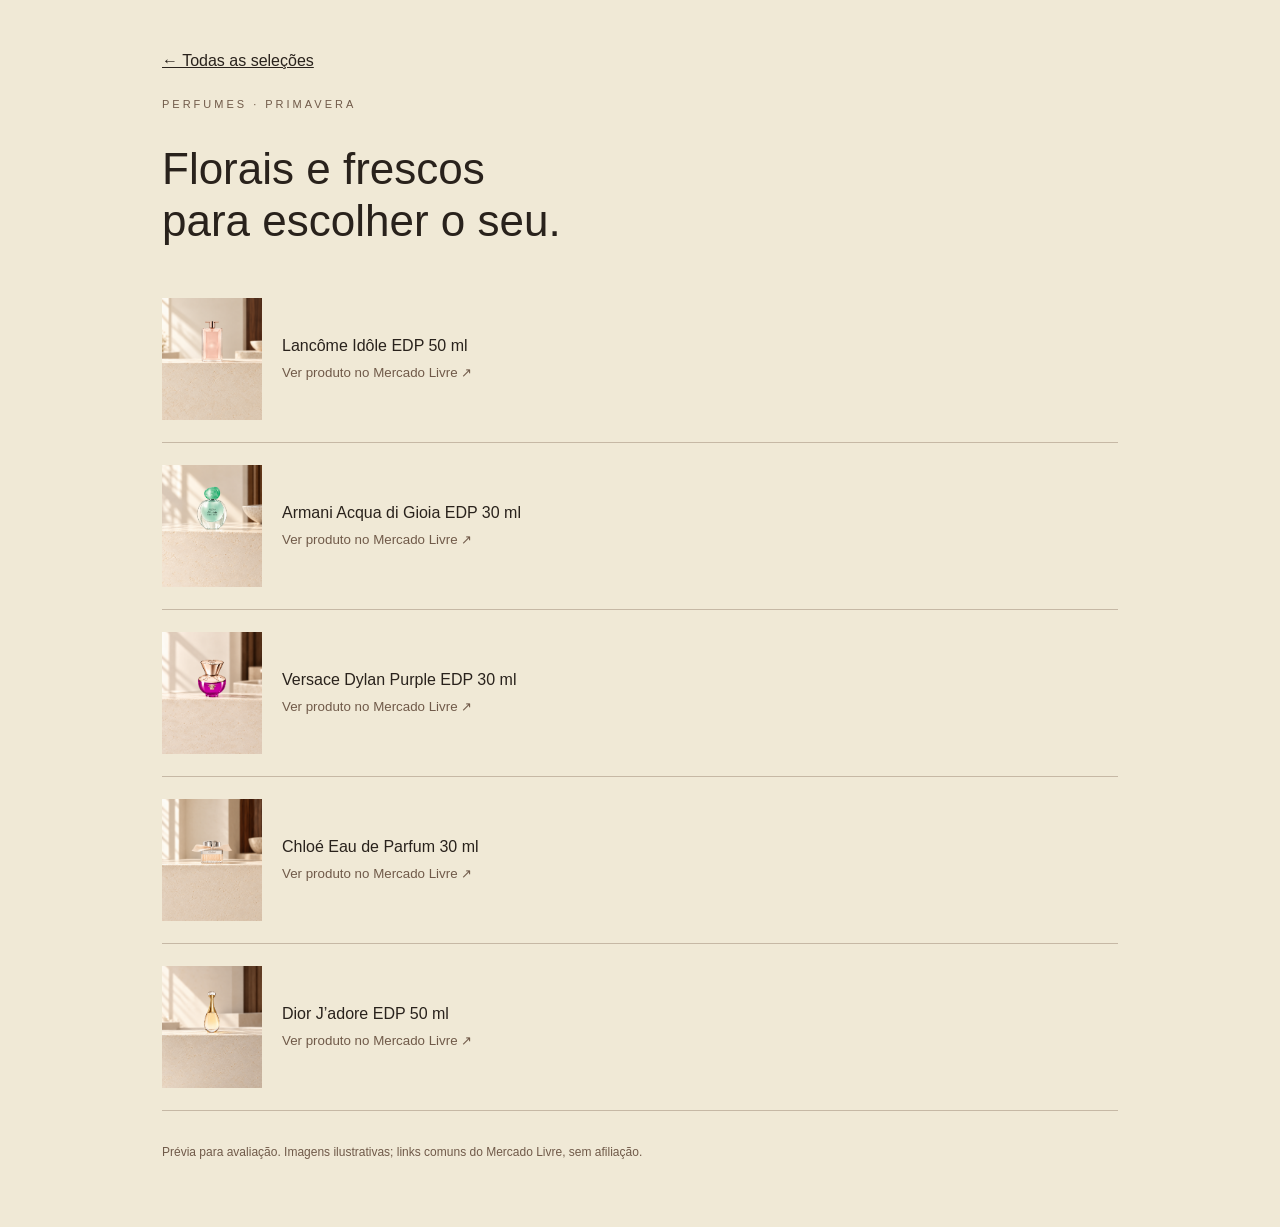
==== posts/primavera/index.html @ 3339a038 "Publica site Linkeria com identidade editorial e seleção de perfumes" ====
<!doctype html><html lang="pt-BR"><head><meta charset="utf-8"><meta name="viewport" content="width=device-width,initial-scale=1"><title>Perfumes de primavera · Linkeria</title><link rel="stylesheet" href="../../estilo.css"><meta name="description" content="Linkeria: seleções de produtos para seu dia, sua casa e seu estilo."><meta name="theme-color" content="#f0e9d6"><link rel="icon" href="../../assets/perfil.png"></head><body><main><a class="back" href="../../index.html">← Todas as seleções</a><p class="eyebrow">Perfumes · Primavera</p><h1>Florais e frescos<br>para escolher o seu.</h1><a class="product" href="https://www.mercadolivre.com.br/idole-lancome-perfume-feminino-eau-de-parfum-fragrancia-chipre-floral-com-notas-de-rosas-centifolia-damascena-e-jasmim-e-toque-frutado-cremoso-50ml/p/MLB16131334?pdp_filters=item_id:MLB3822701279" target="_blank" rel="noopener noreferrer"><img src="../../assets/idole.png" alt="Lancôme Idôle EDP 50 ml"><span>Lancôme Idôle EDP 50 ml<small>Ver produto no Mercado Livre ↗</small></span></a><a class="product" href="https://www.mercadolivre.com.br/armani-beauty-perfume-feminino-acqua-di-gioia-eau-de-parfum-30ml/p/MLB6093115?pdp_filters=item_id:MLB4435036555" target="_blank" rel="noopener noreferrer"><img src="../../assets/armani.png" alt="Armani Acqua di Gioia EDP 30 ml"><span>Armani Acqua di Gioia EDP 30 ml<small>Ver produto no Mercado Livre ↗</small></span></a><a class="product" href="https://www.mercadolivre.com.br/versace-dylan-purple-perfume-feminino-eau-de-parfum-30ml/p/MLB26085220?pdp_filters=item_id:MLB4033404662" target="_blank" rel="noopener noreferrer"><img src="../../assets/versace.png" alt="Versace Dylan Purple EDP 30 ml"><span>Versace Dylan Purple EDP 30 ml<small>Ver produto no Mercado Livre ↗</small></span></a><a class="product" href="https://www.mercadolivre.com.br/perfume-chloe-eau-de-parfum--edp--30ml-feminino/up/MLBU1708151791?pdp_filters=item_id:MLB1112007177" target="_blank" rel="noopener noreferrer"><img src="../../assets/chloe.png" alt="Chloé Eau de Parfum 30 ml"><span>Chloé Eau de Parfum 30 ml<small>Ver produto no Mercado Livre ↗</small></span></a><a class="product" href="https://www.mercadolivre.com.br/dior-jadore-edp-50ml-feminino/p/MLB6072088?pdp_filters=item_id:MLB5168998475" target="_blank" rel="noopener noreferrer"><img src="../../assets/dior.png" alt="Dior J’adore EDP 50 ml"><span>Dior J’adore EDP 50 ml<small>Ver produto no Mercado Livre ↗</small></span></a><footer>Prévia para avaliação. Imagens ilustrativas; links comuns do Mercado Livre, sem afiliação.</footer></main></body></html>
---- estilo.css ----
*{box-sizing:border-box}html{scroll-behavior:smooth}body{margin:0;background:#f0e9d6;color:#29221c;font:16px 'Century Gothic',Arial,sans-serif}a{color:inherit}main{max-width:1000px;margin:auto;padding:40px 22px 65px}h1{font-size:clamp(27px,5vw,44px);font-weight:400;line-height:1.18}p{line-height:1.65}.eyebrow{font-size:11px;letter-spacing:3px;text-transform:uppercase;color:#705a49}nav{display:flex;gap:10px;flex-wrap:wrap}nav a,.post-button{padding:16px 20px;border:1px solid #b4a18c;text-decoration:none;min-height:48px;display:inline-flex;align-items:center;gap:14px;border-radius:5px;background:#f7f1e5}a:focus-visible{outline:3px solid #705a49;outline-offset:4px}.strip{display:flex;gap:18px;overflow:auto;scroll-snap-type:x mandatory;padding:26px 0}.strip a{flex:0 0 min(84vw,405px);scroll-snap-align:center}.strip img{display:block;width:100%}.profile{width:150px;height:150px;object-fit:cover;border-radius:50%;display:block;margin:0 auto 28px}.bio{max-width:620px;text-align:center;padding-top:70px}.post-button{width:100%;justify-content:space-between;margin:26px 0;text-align:left;padding:22px}.post-button img{width:58px;height:72px;object-fit:cover}.product{display:flex;gap:20px;align-items:center;border-bottom:1px solid #c6b8a5;padding:22px 0;text-decoration:none}.product img{width:100px;height:122px;object-fit:cover;object-position:50% 20%}.product span{flex:1}.product small{display:block;margin-top:10px;color:#705a49}footer{margin-top:32px;font-size:12px;line-height:1.6;color:#705a49}.back{display:inline-block;padding:12px 0;min-height:44px}.gallery{margin-top:35px}button,a{-webkit-tap-highlight-color:transparent}
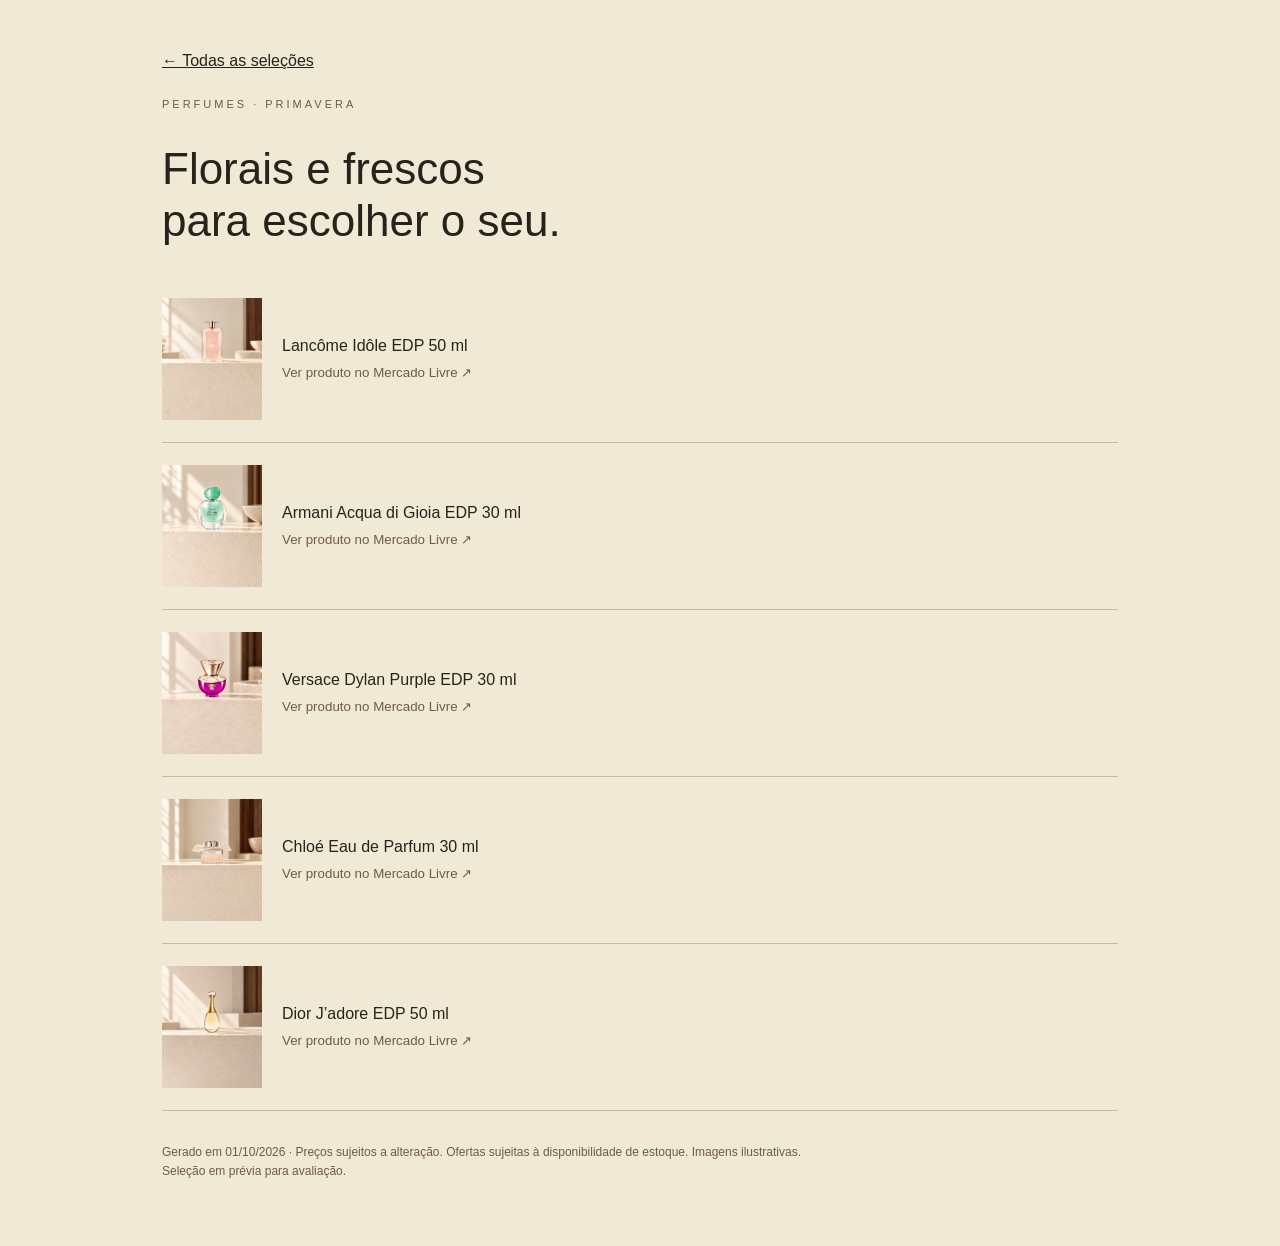
==== commit 6d26e5fb: "Atualiza links dos perfumes e data da seleção" ====
--- a/posts/primavera/index.html
+++ b/posts/primavera/index.html
@@ -1 +1 @@
-<!doctype html><html lang="pt-BR"><head><meta charset="utf-8"><meta name="viewport" content="width=device-width,initial-scale=1"><title>Perfumes de primavera · Linkeria</title><link rel="stylesheet" href="../../estilo.css"><meta name="description" content="Linkeria: seleções de produtos para seu dia, sua casa e seu estilo."><meta name="theme-color" content="#f0e9d6"><link rel="icon" href="../../assets/perfil.png"></head><body><main><a class="back" href="../../index.html">← Todas as seleções</a><p class="eyebrow">Perfumes · Primavera</p><h1>Florais e frescos<br>para escolher o seu.</h1><a class="product" href="https://www.mercadolivre.com.br/idole-lancome-perfume-feminino-eau-de-parfum-fragrancia-chipre-floral-com-notas-de-rosas-centifolia-damascena-e-jasmim-e-toque-frutado-cremoso-50ml/p/MLB16131334?pdp_filters=item_id:MLB3822701279" target="_blank" rel="noopener noreferrer"><img src="../../assets/idole.png" alt="Lancôme Idôle EDP 50 ml"><span>Lancôme Idôle EDP 50 ml<small>Ver produto no Mercado Livre ↗</small></span></a><a class="product" href="https://www.mercadolivre.com.br/armani-beauty-perfume-feminino-acqua-di-gioia-eau-de-parfum-30ml/p/MLB6093115?pdp_filters=item_id:MLB4435036555" target="_blank" rel="noopener noreferrer"><img src="../../assets/armani.png" alt="Armani Acqua di Gioia EDP 30 ml"><span>Armani Acqua di Gioia EDP 30 ml<small>Ver produto no Mercado Livre ↗</small></span></a><a class="product" href="https://www.mercadolivre.com.br/versace-dylan-purple-perfume-feminino-eau-de-parfum-30ml/p/MLB26085220?pdp_filters=item_id:MLB4033404662" target="_blank" rel="noopener noreferrer"><img src="../../assets/versace.png" alt="Versace Dylan Purple EDP 30 ml"><span>Versace Dylan Purple EDP 30 ml<small>Ver produto no Mercado Livre ↗</small></span></a><a class="product" href="https://www.mercadolivre.com.br/perfume-chloe-eau-de-parfum--edp--30ml-feminino/up/MLBU1708151791?pdp_filters=item_id:MLB1112007177" target="_blank" rel="noopener noreferrer"><img src="../../assets/chloe.png" alt="Chloé Eau de Parfum 30 ml"><span>Chloé Eau de Parfum 30 ml<small>Ver produto no Mercado Livre ↗</small></span></a><a class="product" href="https://www.mercadolivre.com.br/dior-jadore-edp-50ml-feminino/p/MLB6072088?pdp_filters=item_id:MLB5168998475" target="_blank" rel="noopener noreferrer"><img src="../../assets/dior.png" alt="Dior J’adore EDP 50 ml"><span>Dior J’adore EDP 50 ml<small>Ver produto no Mercado Livre ↗</small></span></a><footer>Prévia para avaliação. Imagens ilustrativas; links comuns do Mercado Livre, sem afiliação.</footer></main></body></html>+<!doctype html><html lang="pt-BR"><head><meta charset="utf-8"><meta name="viewport" content="width=device-width,initial-scale=1"><title>Perfumes de primavera · Linkeria</title><link rel="stylesheet" href="../../estilo.css"><meta name="description" content="Linkeria: seleções de produtos para seu dia, sua casa e seu estilo."><meta name="theme-color" content="#f0e9d6"><link rel="icon" href="../../assets/perfil.png"></head><body><main><a class="back" href="../../index.html">← Todas as seleções</a><p class="eyebrow">Perfumes · Primavera</p><h1>Florais e frescos<br>para escolher o seu.</h1><a class="product" href="https://meli.la/2iDHAAT" target="_blank" rel="noopener noreferrer"><img src="../../assets/idole.png" alt="Lancôme Idôle EDP 50 ml"><span>Lancôme Idôle EDP 50 ml<small>Ver produto no Mercado Livre ↗</small></span></a><a class="product" href="https://meli.la/1hHAN9k" target="_blank" rel="noopener noreferrer"><img src="../../assets/armani.png" alt="Armani Acqua di Gioia EDP 30 ml"><span>Armani Acqua di Gioia EDP 30 ml<small>Ver produto no Mercado Livre ↗</small></span></a><a class="product" href="https://meli.la/2SzKHfK" target="_blank" rel="noopener noreferrer"><img src="../../assets/versace.png" alt="Versace Dylan Purple EDP 30 ml"><span>Versace Dylan Purple EDP 30 ml<small>Ver produto no Mercado Livre ↗</small></span></a><a class="product" href="https://meli.la/2Q6Zk7v" target="_blank" rel="noopener noreferrer"><img src="../../assets/chloe.png" alt="Chloé Eau de Parfum 30 ml"><span>Chloé Eau de Parfum 30 ml<small>Ver produto no Mercado Livre ↗</small></span></a><a class="product" href="https://meli.la/1gUDsyB" target="_blank" rel="noopener noreferrer"><img src="../../assets/dior.png" alt="Dior J’adore EDP 50 ml"><span>Dior J’adore EDP 50 ml<small>Ver produto no Mercado Livre ↗</small></span></a><footer>Gerado em 01/10/2026 · Preços sujeitos a alteração. Ofertas sujeitas à disponibilidade de estoque. Imagens ilustrativas.<br>Seleção em prévia para avaliação.</footer></main></body></html>
--- a/estilo.css
+++ b/estilo.css
@@ -1 +1,2 @@
-*{box-sizing:border-box}html{scroll-behavior:smooth}body{margin:0;background:#f0e9d6;color:#29221c;font:16px 'Century Gothic',Arial,sans-serif}a{color:inherit}main{max-width:1000px;margin:auto;padding:40px 22px 65px}h1{font-size:clamp(27px,5vw,44px);font-weight:400;line-height:1.18}p{line-height:1.65}.eyebrow{font-size:11px;letter-spacing:3px;text-transform:uppercase;color:#705a49}nav{display:flex;gap:10px;flex-wrap:wrap}nav a,.post-button{padding:16px 20px;border:1px solid #b4a18c;text-decoration:none;min-height:48px;display:inline-flex;align-items:center;gap:14px;border-radius:5px;background:#f7f1e5}a:focus-visible{outline:3px solid #705a49;outline-offset:4px}.strip{display:flex;gap:18px;overflow:auto;scroll-snap-type:x mandatory;padding:26px 0}.strip a{flex:0 0 min(84vw,405px);scroll-snap-align:center}.strip img{display:block;width:100%}.profile{width:150px;height:150px;object-fit:cover;border-radius:50%;display:block;margin:0 auto 28px}.bio{max-width:620px;text-align:center;padding-top:70px}.post-button{width:100%;justify-content:space-between;margin:26px 0;text-align:left;padding:22px}.post-button img{width:58px;height:72px;object-fit:cover}.product{display:flex;gap:20px;align-items:center;border-bottom:1px solid #c6b8a5;padding:22px 0;text-decoration:none}.product img{width:100px;height:122px;object-fit:cover;object-position:50% 20%}.product span{flex:1}.product small{display:block;margin-top:10px;color:#705a49}footer{margin-top:32px;font-size:12px;line-height:1.6;color:#705a49}.back{display:inline-block;padding:12px 0;min-height:44px}.gallery{margin-top:35px}button,a{-webkit-tap-highlight-color:transparent}+*{box-sizing:border-box}html{scroll-behavior:smooth}body{margin:0;background:#f0e9d6;color:#29221c;font:16px 'Century Gothic',Arial,sans-serif}a{color:inherit}main{max-width:1000px;margin:auto;padding:40px 22px 65px}h1{font-size:clamp(27px,5vw,44px);font-weight:400;line-height:1.18}p{line-height:1.65}.eyebrow{font-size:11px;letter-spacing:3px;text-transform:uppercase;color:#705a49}nav{display:flex;gap:10px;flex-wrap:wrap}nav a,.post-button{padding:16px 20px;border:1px solid #b4a18c;text-decoration:none;min-height:48px;display:inline-flex;align-items:center;gap:14px;border-radius:5px;background:#f7f1e5}a:focus-visible{outline:3px solid #705a49;outline-offset:4px}.strip{display:flex;gap:18px;overflow:auto;scroll-snap-type:x mandatory;padding:26px 0}.strip a{flex:0 0 min(84vw,405px);scroll-snap-align:center}.strip img{display:block;width:100%}.profile{width:150px;height:150px;object-fit:cover;border-radius:50%;display:block;margin:0 auto 28px}.bio{max-width:620px;text-align:center;padding-top:70px}.post-button{width:100%;justify-content:space-between;margin:26px 0;text-align:left;padding:22px}.post-button img{width:58px;height:72px;object-fit:cover}.product{display:flex;gap:20px;align-items:center;border-bottom:1px solid #c6b8a5;padding:22px 0;text-decoration:none}.product img{width:100px;height:122px;object-fit:cover;object-position:50% 20%}.product span{flex:1}.product small{display:block;margin-top:10px;color:#705a49}footer{margin-top:32px;font-size:12px;line-height:1.6;color:#705a49}.back{display:inline-block;padding:12px 0;min-height:44px}.gallery{margin-top:35px}button,a{-webkit-tap-highlight-color:transparent}
+.post-label{flex:1;min-width:0;display:flex;flex-direction:column;gap:7px}.post-label time{display:block;font-size:12px;line-height:1.4;color:#705a49;letter-spacing:.04em}.post-label>span{line-height:1.45}
